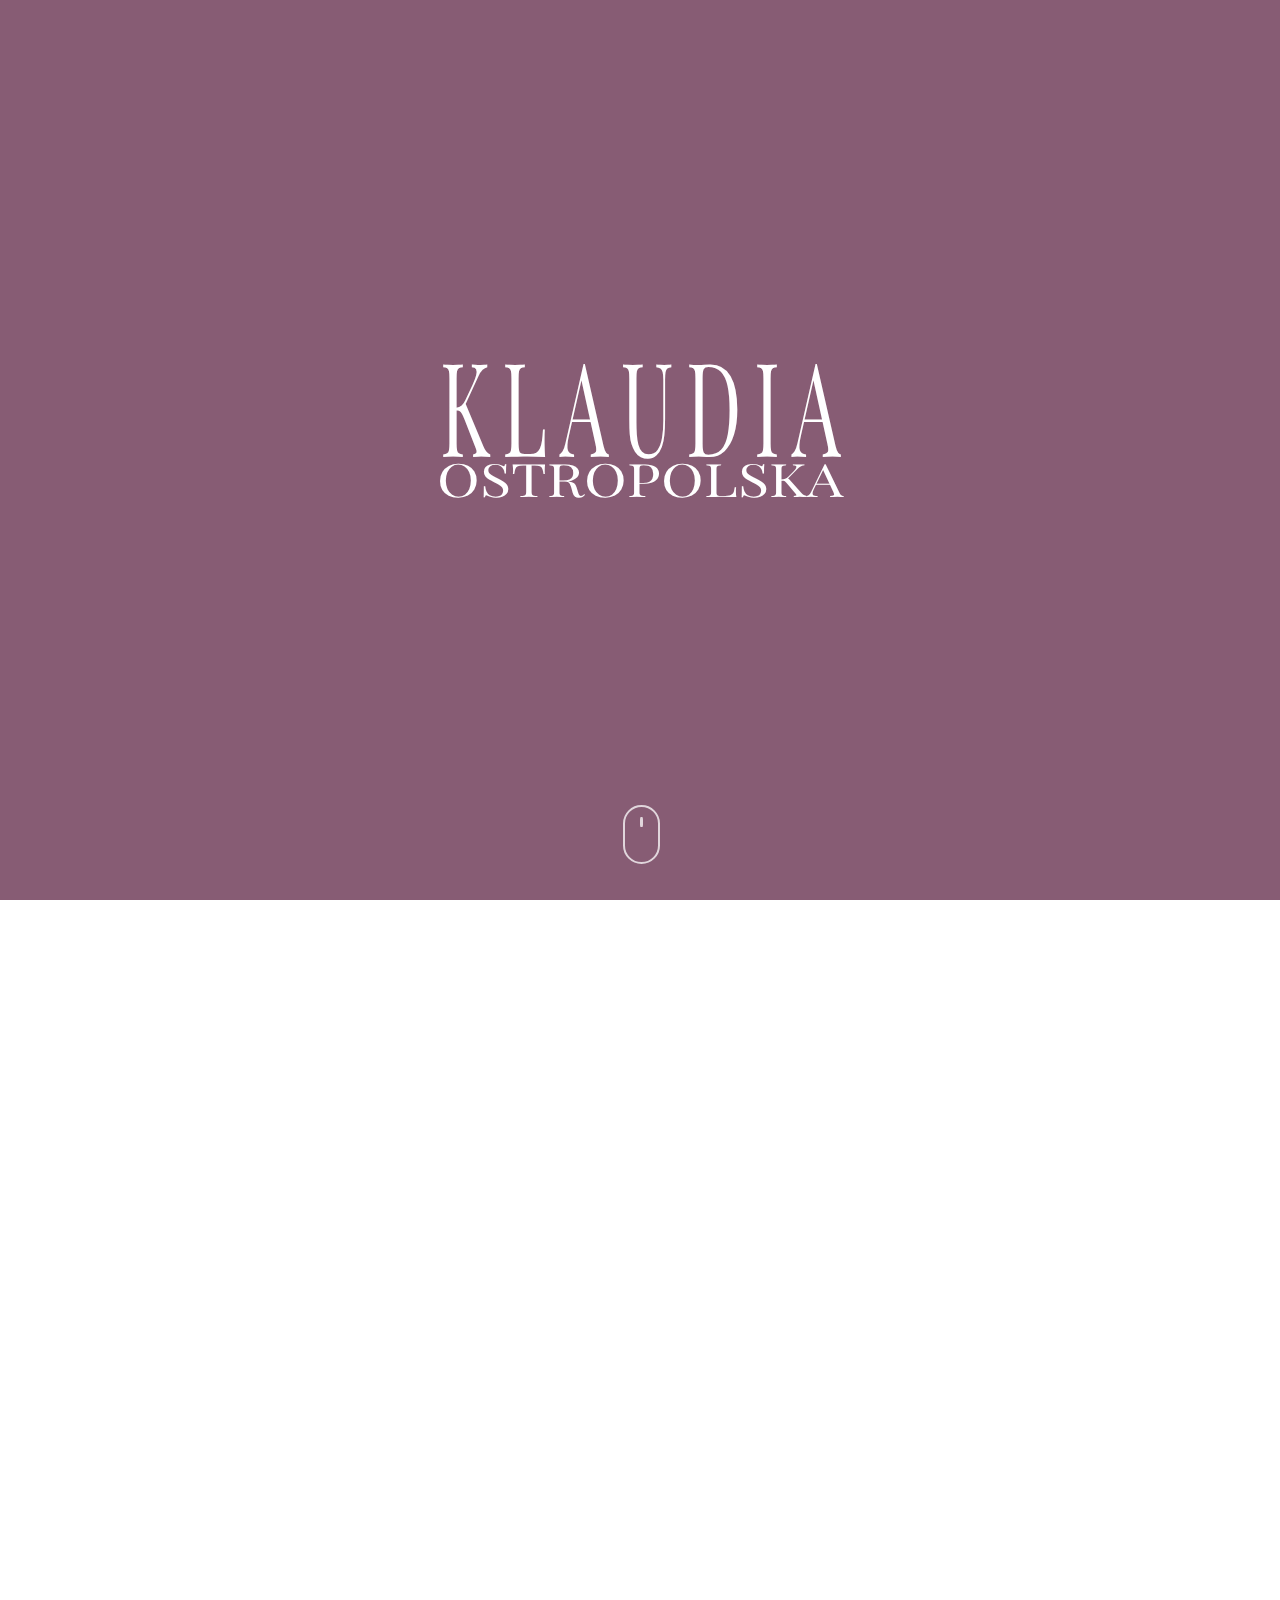
==== index.html @ 4a647dca "Added site" ====
<!--
Site made by
  Louis Machin
  http://louismach.in/
-->
<!DOCTYPE html>
<html lang="en">
<head>
  <title>Klaudia</title>
  <meta charset="utf-8">
  <meta name="viewport" content="width=device-width, initial-scale=1">
  <!-- Fonts -->
  <link href='https://fonts.googleapis.com/css?family=Playfair+Display' rel='stylesheet'>
  <link href='https://fonts.googleapis.com/css?family=Muli' rel='stylesheet'>
  <link href='https://fonts.googleapis.com/css?family=Indie+Flower' rel='stylesheet'>
  <link rel="stylesheet" href="https://cdnjs.cloudflare.com/ajax/libs/font-awesome/4.7.0/css/font-awesome.min.css">
  <link rel="stylesheet" type="text/css" href="css/style.css">
  <link href="lightbox-dist\css\lightbox.css" rel="stylesheet">

  <script language = "javascript">
    $(function() {
      $('a[href*=#]').on('click', function(e) {
        e.preventDefault();
        $('html, body').animate({ scrollTop: $($(this).attr('href')).offset().top}, "500px", 'linear');
      });
    });
  </script>
</head>

<body>
  <div id = "site-wrapper">
    <section id = "header">


      <div id = "name">
        <div style="padding-top: 10vh;">
          <center>
            <span>
              <h1>KLAUDIA</h1>
              <h2>OSTROPOLSKA</h2>
            </span>
          </center>
        </div>
      </div>
        <div id = "btn">
          <div class="scroll-downs">
            <div class="mousey">
              <div class="scroller"></div>
            </div>
          </div>
        </div>

    </section>

    <section id = "window">
    </section>

    <section id = "content">
    </section>

  </div>

<!-- Keep this script here -->
<script src="lightbox-dist\js\lightbox-plus-jquery.js"></script>


</body>
</html>
---- css/style.css ----
body {
  margin: 0;
  overflow-x: hidden;
  background-color: white;
}

h1 {
  font-family: "Playfair Display", serif;
  font-weight: lighter;
  font-size: 6vw;
  letter-spacing: 1vw;
  padding-left: 1vw;
  line-height: 5vh;
  color: white;
  transform: scaleY(1.7);
}

h2 {
  font-family: "Playfair Display", serif;
  font-weight: lighter;
  font-size: 4.5vw;
  line-height: 0;
  color: white;
  transform: scaleY(0.8);
}

#title-wrapper {
  display: grid;
  width: 100vw;
  grid-template-columns: 1fr;
}

#ring {
  height: 10vw;
  width: auto;
  filter: invert();
}

#back-img {
  position: fixed;
  width: 100vw;
  height: auto;
  filter: invert();
}

#site-wrapper {
  position: absolute;
  display: grid;
  width: 100vw;
}

#header {
  display: grid;
  width: 100vw;
  height: 100vh;
  grid-template-rows: 85vh 15vh;
  background-color: #875C74;/*#EDE3E9;*/
  justify-content: center;
}

#name {
  display: flex;
  height: 100%;
  width: 100%;
  background-color: #875C74;/*#EDE3E9;*/
  justify-content: center;
  align-items: center;
}

#window {
  display: flex;
  width: 100vw;
  height: 100vh;
  background-color: white;
}

#content {
  display: flex;
  width: 100vw;
  height: 200vh;
  background-color: white;
}

#btn {
  display: flex;
  height: 100%;
  width: 100%;
  justify-content: center;
  align-items: center;
}

.scroll-downs {
  position: absolute;
  margin: auto;

  width :34px;
  height: 55px;
}
.mousey {
  width: 3px;
  padding: 10px 15px;
  height: 35px;
  border: 2px solid #fff;
  border-radius: 25px;
  opacity: 0.75;
  box-sizing: content-box;
}
.scroller {
  width: 3px;
  height: 10px;
  border-radius: 25%;
  background-color: #fff;
  animation-name: scroll;
  animation-duration: 2.2s;
  animation-timing-function: cubic-bezier(.15,.41,.69,.94);
  animation-iteration-count: infinite;
}
@keyframes scroll {
  0% { opacity: 0; }
  10% { transform: translateY(0); opacity: 1; }
  100% { transform: translateY(15px); opacity: 0;}
}

@media screen and (max-width: 800px) {

  h1 {
    font-family: "Playfair Display", serif;
    font-weight: lighter;
    font-size: 9vw;
    letter-spacing: 1.5vw;
    padding-left: 1.5vw;
    line-height: 5vh;
    color: white;
    transform: scaleY(1.7);
  }

  h2 {
    font-family: "Playfair Display", serif;
    font-weight: lighter;
    font-size: 6.75vw;
    line-height: 0;
    color: white;
    transform: scaleY(0.8);
  }

}
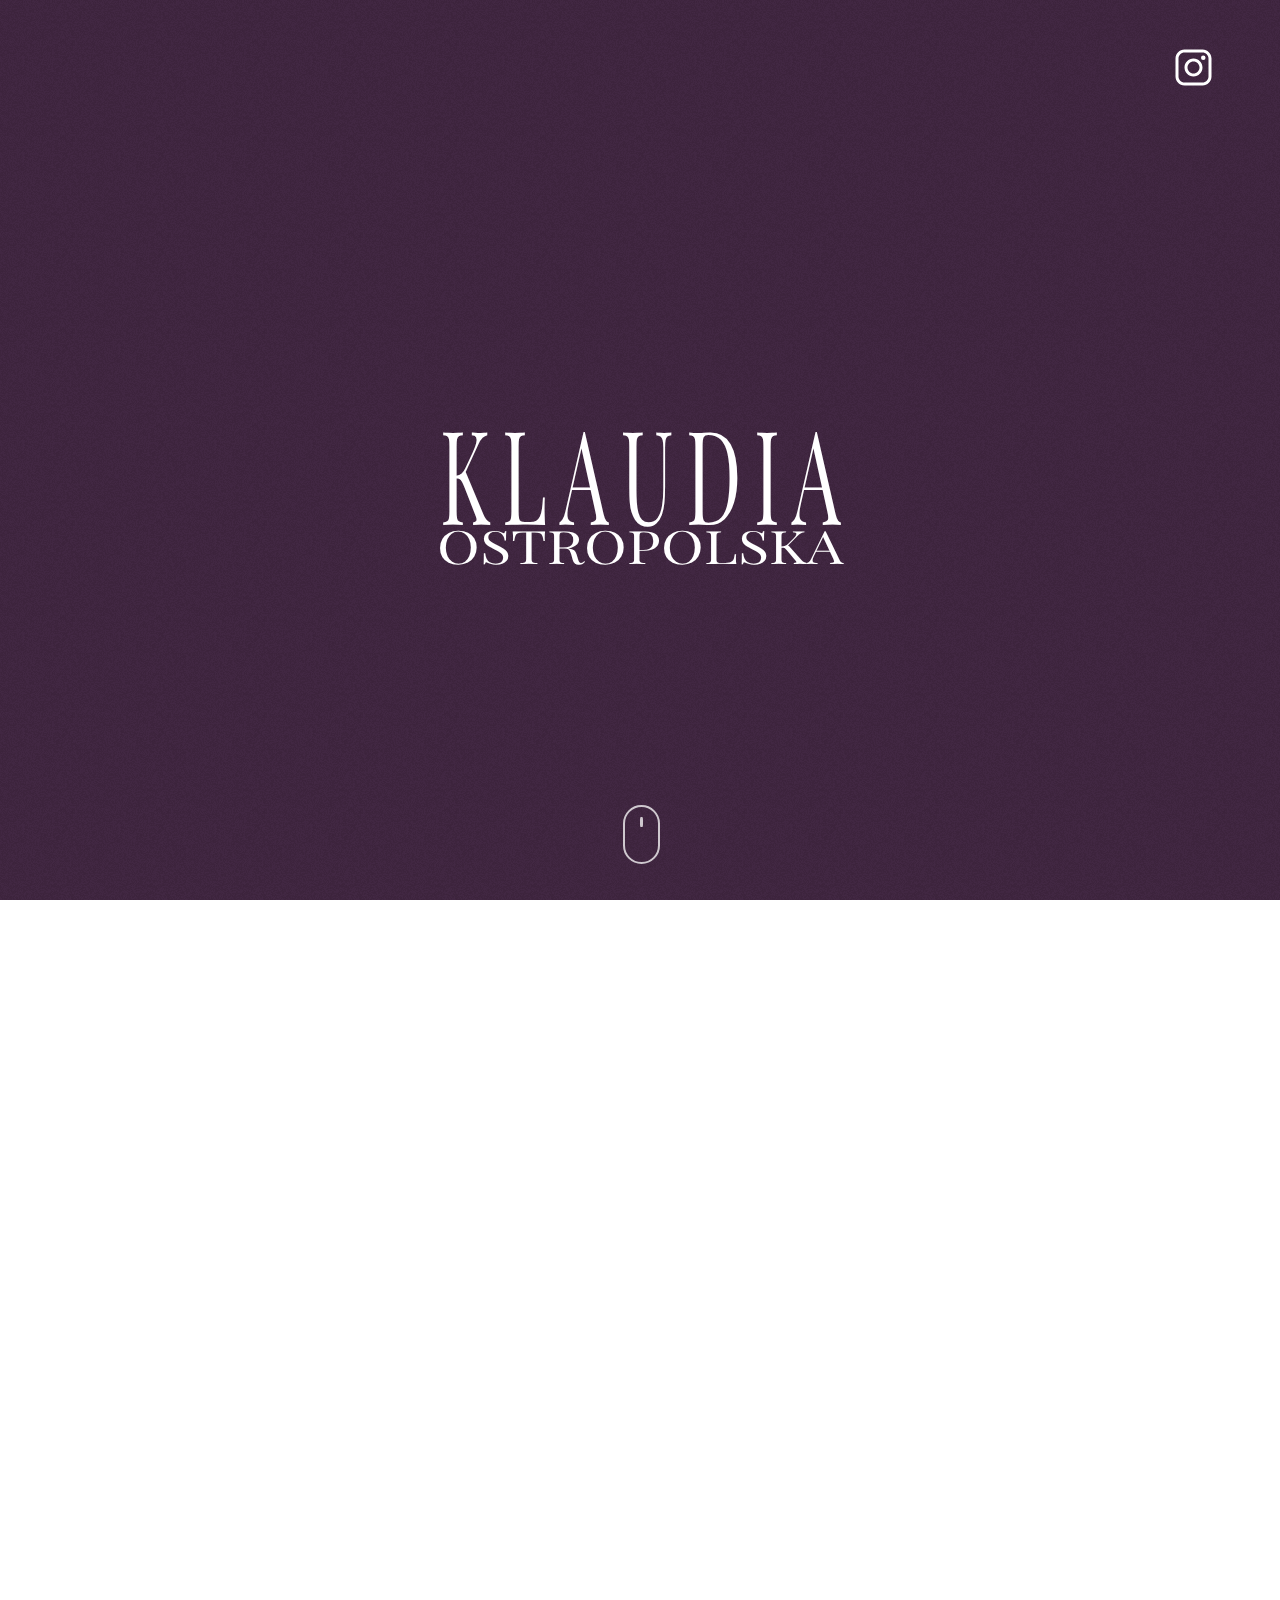
==== commit 41ef2929: "Update design" ====
--- a/index.html
+++ b/index.html
@@ -6,7 +6,7 @@
 <!DOCTYPE html>
 <html lang="en">
 <head>
-  <title>Klaudia</title>
+  <title>Klaudia Ostropolska</title>
   <meta charset="utf-8">
   <meta name="viewport" content="width=device-width, initial-scale=1">
   <!-- Fonts -->
@@ -30,7 +30,12 @@
 <body>
   <div id = "site-wrapper">
     <section id = "header">
-
+      <div id = "socials">
+        <div id = "icons">
+        <object data = "svg/instagram.svg" type="image/svg+xml" class="social-icon">
+        </object>
+      </div>
+      </div>
 
       <div id = "name">
         <div style="padding-top: 10vh;">
--- a/css/style.css
+++ b/css/style.css
@@ -53,16 +53,38 @@
   display: grid;
   width: 100vw;
   height: 100vh;
-  grid-template-rows: 85vh 15vh;
   background-color: #875C74;/*#EDE3E9;*/
+  background-image: url("../img/texture.png");
+  grid-template-rows: 15vh 70vh 15vh;
   justify-content: center;
+}
+
+#socials {
+  display: flex;
+  height: 100%;
+  width: 10vw;
+  margin-left: 90vw;
+  align-items: center;
+}
+
+#icons {
+  min-width: 100px;
+  min-height: 40px;
+}
+
+.social-icon {
+  float: right;
+  padding: 0 5vw;
+  width: 5vh;
+  height: 5vh;
+  filter: url("data:image/svg+xml;utf8,<svg xmlns=\'http://www.w3.org/2000/svg\'><filter id=\'invert\'><feColorMatrix in='SourceGraphic' type='matrix' values='-1 0 0 0 1 0 -1 0 0 1 0 0 -1 0 1 0 0 0 1 0'/></filter></svg>#invert");
+    filter: invert();
 }
 
 #name {
   display: flex;
   height: 100%;
   width: 100%;
-  background-color: #875C74;/*#EDE3E9;*/
   justify-content: center;
   align-items: center;
 }
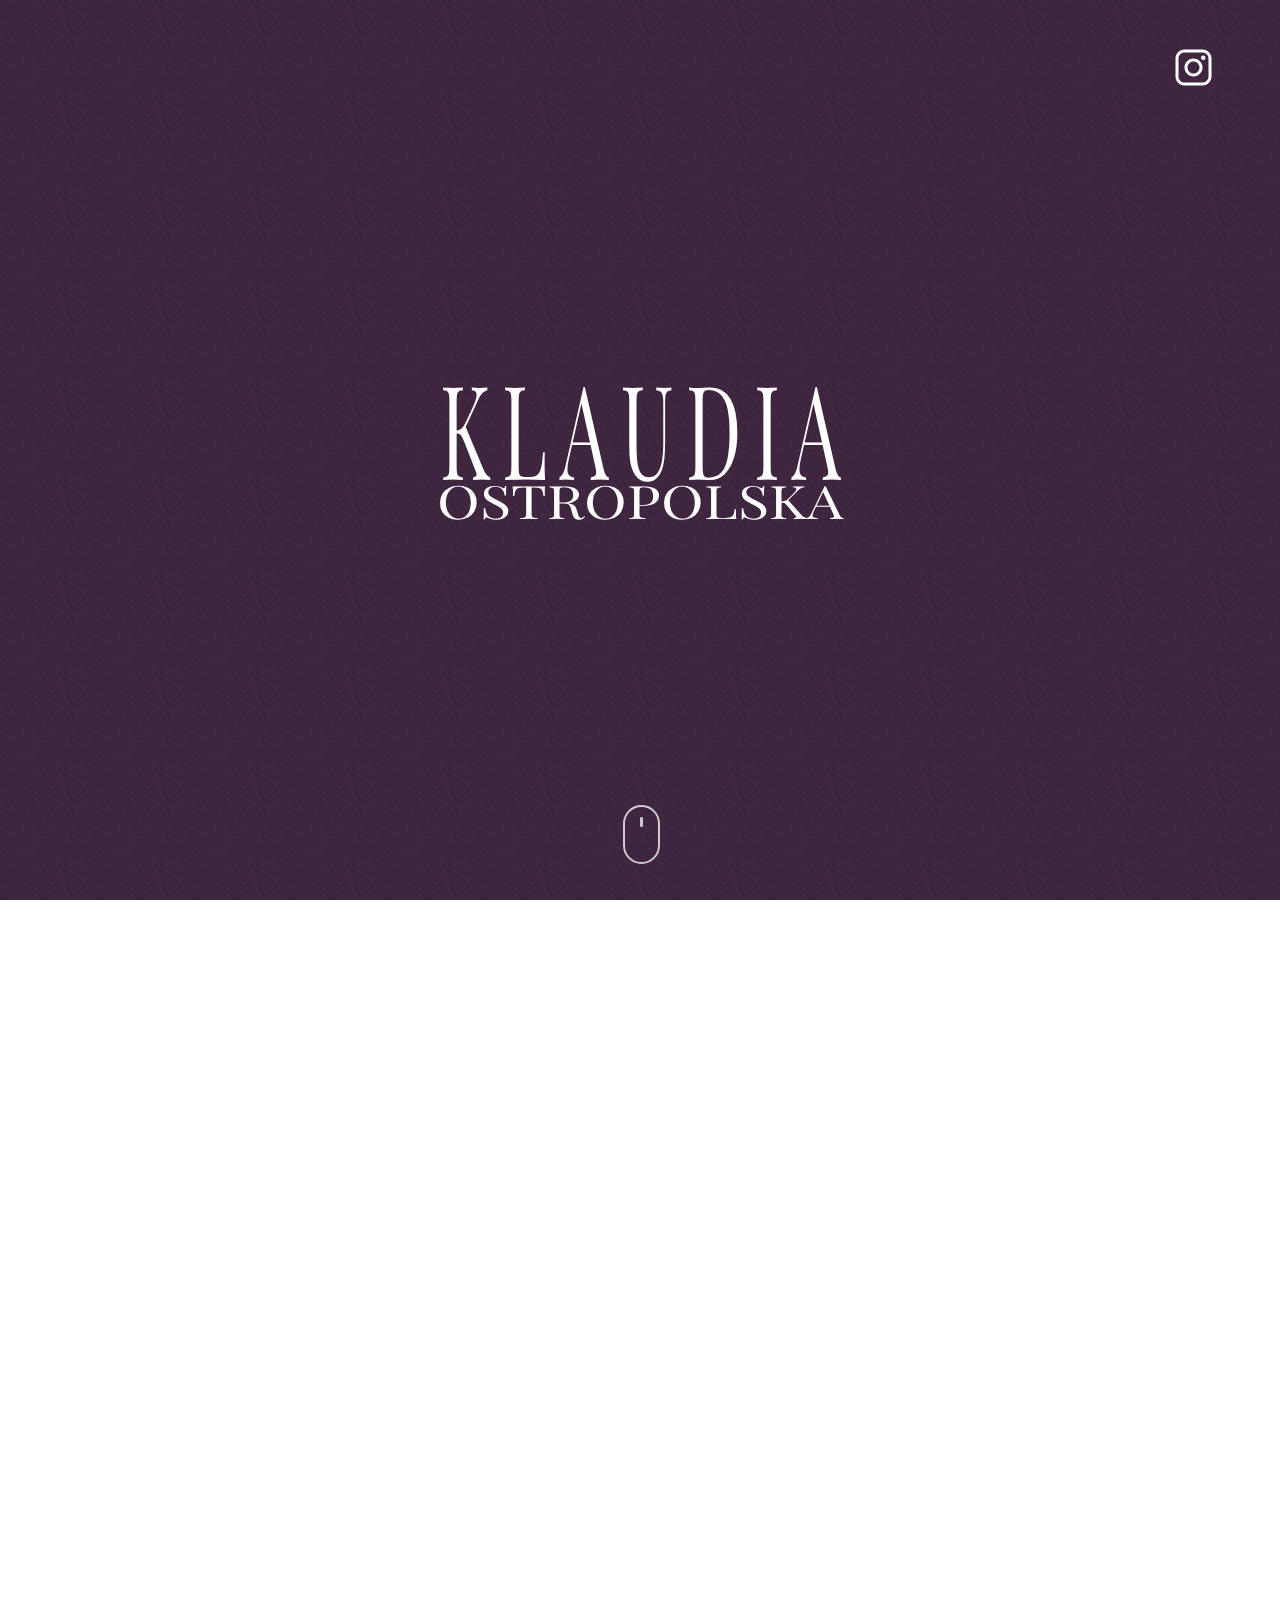
==== commit be80c10e: "Removed padding-top to title" ====
--- a/index.html
+++ b/index.html
@@ -38,14 +38,12 @@
       </div>
 
       <div id = "name">
-        <div style="padding-top: 10vh;">
-          <center>
-            <span>
-              <h1>KLAUDIA</h1>
-              <h2>OSTROPOLSKA</h2>
-            </span>
-          </center>
-        </div>
+        <center>
+          <span>
+            <h1>KLAUDIA</h1>
+            <h2>OSTROPOLSKA</h2>
+          </span>
+        </center>
       </div>
         <div id = "btn">
           <div class="scroll-downs">
